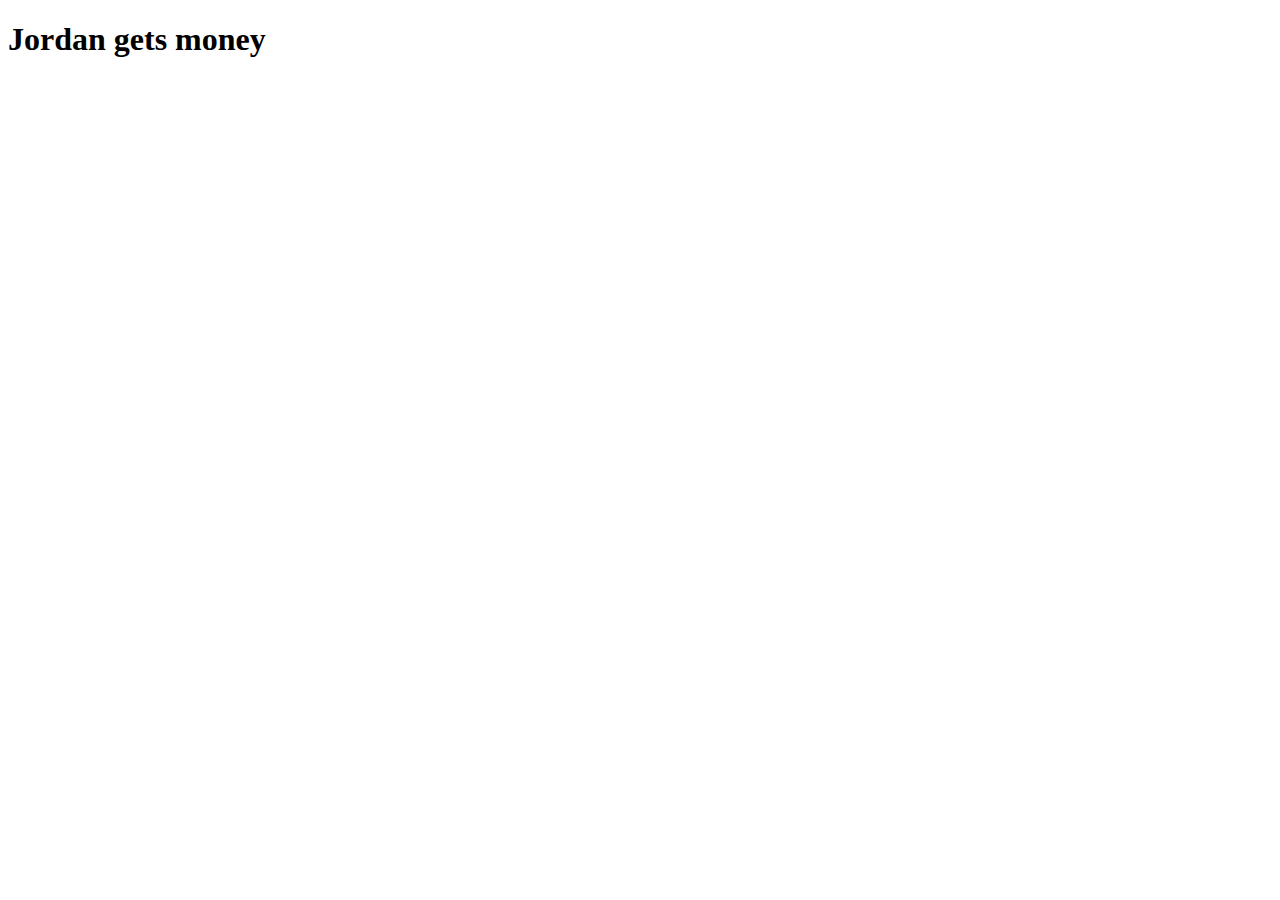
==== index.html @ 6d810dd6 "new profile" ====
<!DOCTYPE html>
<html lang="en">
<head>
    <meta charset="UTF-8">
    <meta name="viewport" content="width=<device-width>, initial-scale=1.0">
    <title>Document</title>
</head>
<body>
    <h1>Jordan gets money</h1>
</body>
</html>
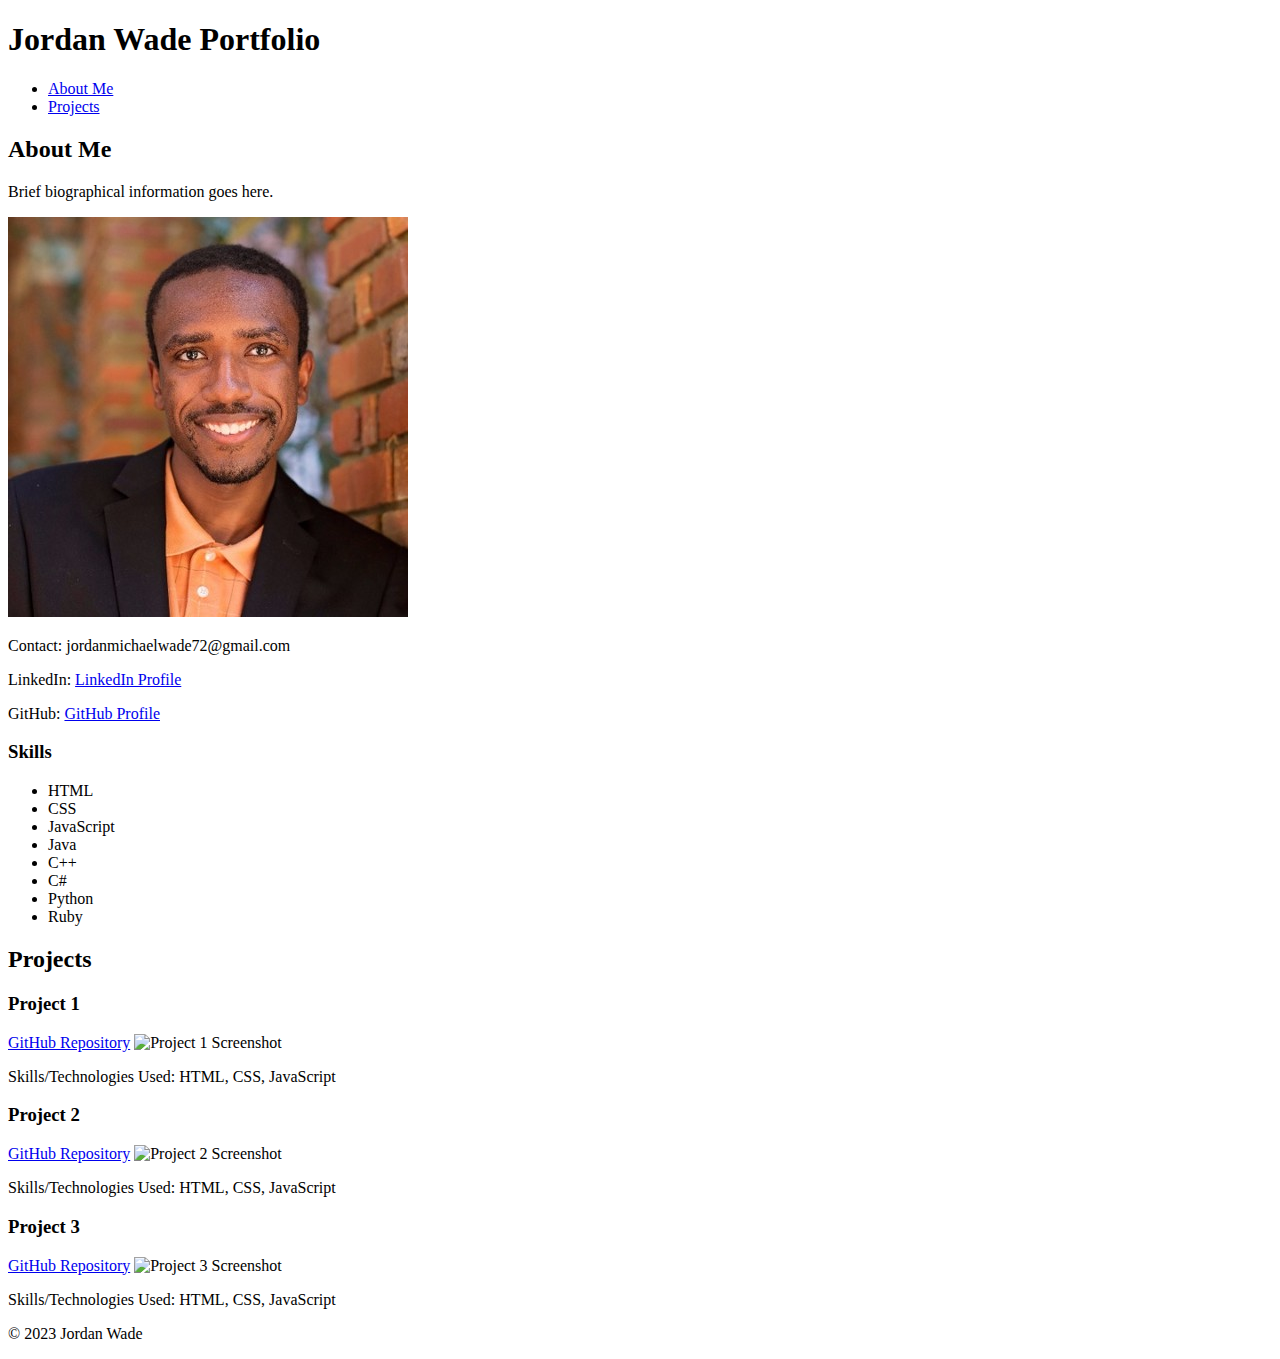
==== commit 4b4db75b: "draft" ====
--- a/index.html
+++ b/index.html
@@ -1,11 +1,71 @@
 <!DOCTYPE html>
-<html lang="en">
+<html>
 <head>
-    <meta charset="UTF-8">
-    <meta name="viewport" content="width=<device-width>, initial-scale=1.0">
-    <title>Document</title>
+    <title>Jordan Wade Professional Portfolio</title>
+    <link rel="stylesheet" type="text/css" href="styles.css">
 </head>
 <body>
-    <h1>Jordan gets money</h1>
+    <header>
+        <h1>Jordan Wade Portfolio</h1>
+        <nav>
+            <ul>
+                <li><a href="#about">About Me</a></li>
+                <li><a href="#projects">Projects</a></li>
+            </ul>
+        </nav>
+    </header>
+
+    <main class="container">
+        <section id="about" class="about-section">
+            <div class="about-content">
+                <h2>About Me</h2>
+                <p>Brief biographical information goes here.</p>
+                <img src="1516948553041.jpeg" alt="Your Photo">
+                <p>Contact: jordanmichaelwade72@gmail.com</p>
+                <p>LinkedIn: <a href="https://www.linkedin.com/in/jordan-wade-b0b7949a/">LinkedIn Profile</a></p>
+                <p>GitHub: <a href="https://github.com/Jwade1993">GitHub Profile</a></p>
+                <h3>Skills</h3>
+                <ul>
+                    <li>HTML</li>
+                    <li>CSS</li>
+                    <li>JavaScript</li>
+                    <li>Java</li>
+                    <li>C++</li>
+                    <li>C#</li>
+                    <li>Python</li>
+                    <li>Ruby</li>
+                    
+                </ul>
+            </div>
+        </section>
+
+        <section id="projects" class="projects-section">
+            <h2>Projects</h2>
+            <div class="project-grid">
+                <article>
+                    <h3>Project 1</h3>
+                    <a href="https://github.com/yourusername/project1">GitHub Repository</a>
+                    <img src="project1-screenshot.jpg" alt="Project 1 Screenshot">
+                    <p>Skills/Technologies Used: HTML, CSS, JavaScript</p>
+                </article>
+                <article>
+                    <h3>Project 2</h3>
+                    <a href="https://github.com/yourusername/project2">GitHub Repository</a>
+                    <img src="project2-screenshot.jpg" alt="Project 2 Screenshot">
+                    <p>Skills/Technologies Used: HTML, CSS, JavaScript</p>
+                </article>
+                <article>
+                    <h3>Project 3</h3>
+                    <a href="https://github.com/yourusername/project3">GitHub Repository</a>
+                    <img src="project3-screenshot.jpg" alt="Project 3 Screenshot">
+                    <p>Skills/Technologies Used: HTML, CSS, JavaScript</p>
+                </article>
+            </div>
+        </section>
+    </main>
+
+    <footer>
+        <p>&copy; 2023 Jordan Wade</p>
+    </footer>
 </body>
 </html>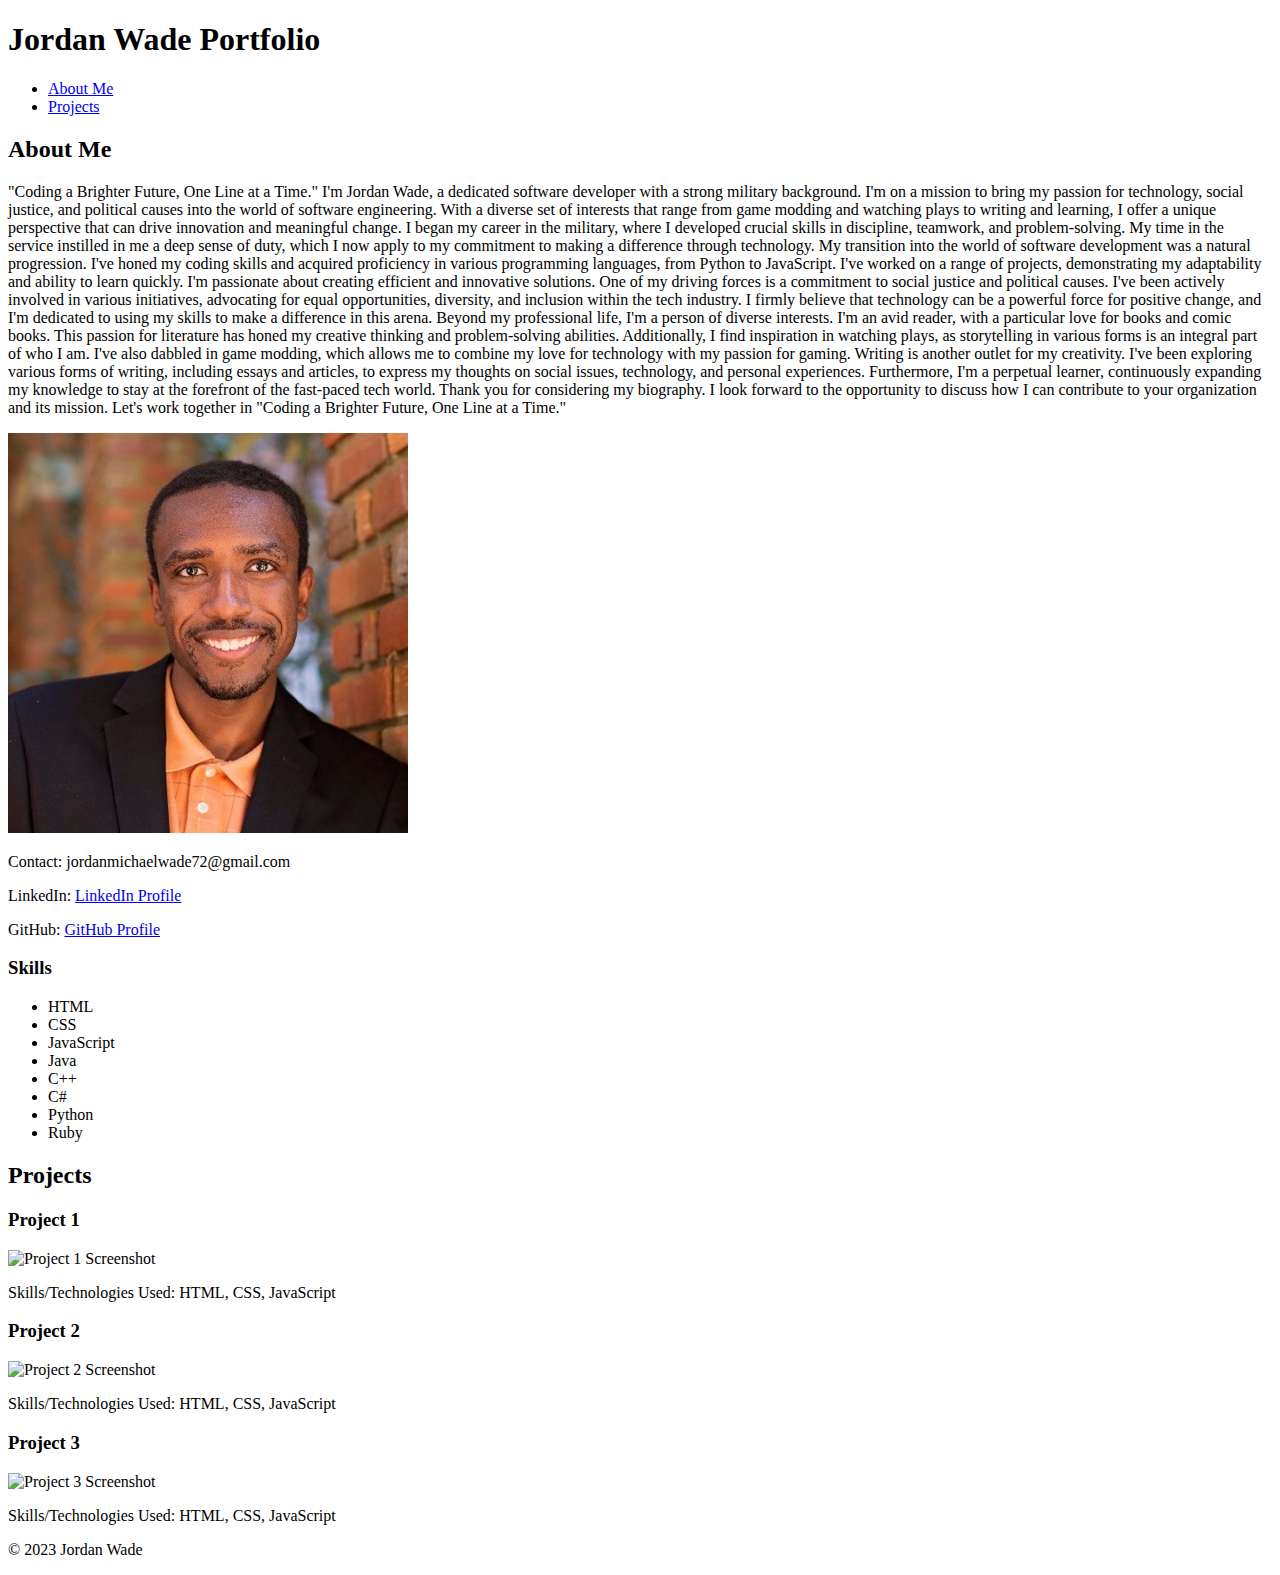
==== commit 3316016c: "draft2" ====
--- a/index.html
+++ b/index.html
@@ -2,6 +2,9 @@
 <html>
 <head>
     <title>Jordan Wade Professional Portfolio</title>
+    <link rel="preconnect" href="https://fonts.googleapis.com">
+<link rel="preconnect" href="https://fonts.gstatic.com" crossorigin>
+<link href="https://fonts.googleapis.com/css2?family=Raleway:wght@600&family=Roboto&display=swap" rel="stylesheet">
     <link rel="stylesheet" type="text/css" href="styles.css">
 </head>
 <body>
@@ -19,7 +22,7 @@
         <section id="about" class="about-section">
             <div class="about-content">
                 <h2>About Me</h2>
-                <p>Brief biographical information goes here.</p>
+                <p> "Coding a Brighter Future, One Line at a Time." I'm Jordan Wade, a dedicated software developer with a strong military background. I'm on a mission to bring my passion for technology, social justice, and political causes into the world of software engineering. With a diverse set of interests that range from game modding and watching plays to writing and learning, I offer a unique perspective that can drive innovation and meaningful change. I began my career in the military, where I developed crucial skills in discipline, teamwork, and problem-solving. My time in the service instilled in me a deep sense of duty, which I now apply to my commitment to making a difference through technology. My transition into the world of software development was a natural progression. I've honed my coding skills and acquired proficiency in various programming languages, from Python to JavaScript. I've worked on a range of projects, demonstrating my adaptability and ability to learn quickly. I'm passionate about creating efficient and innovative solutions. One of my driving forces is a commitment to social justice and political causes. I've been actively involved in various initiatives, advocating for equal opportunities, diversity, and inclusion within the tech industry. I firmly believe that technology can be a powerful force for positive change, and I'm dedicated to using my skills to make a difference in this arena. Beyond my professional life, I'm a person of diverse interests. I'm an avid reader, with a particular love for books and comic books. This passion for literature has honed my creative thinking and problem-solving abilities. Additionally, I find inspiration in watching plays, as storytelling in various forms is an integral part of who I am. I've also dabbled in game modding, which allows me to combine my love for technology with my passion for gaming. Writing is another outlet for my creativity. I've been exploring various forms of writing, including essays and articles, to express my thoughts on social issues, technology, and personal experiences. Furthermore, I'm a perpetual learner, continuously expanding my knowledge to stay at the forefront of the fast-paced tech world. Thank you for considering my biography. I look forward to the opportunity to discuss how I can contribute to your organization and its mission. Let's work together in "Coding a Brighter Future, One Line at a Time."</p>
                 <img src="1516948553041.jpeg" alt="Your Photo">
                 <p>Contact: jordanmichaelwade72@gmail.com</p>
                 <p>LinkedIn: <a href="https://www.linkedin.com/in/jordan-wade-b0b7949a/">LinkedIn Profile</a></p>
@@ -44,19 +47,16 @@
             <div class="project-grid">
                 <article>
                     <h3>Project 1</h3>
-                    <a href="https://github.com/yourusername/project1">GitHub Repository</a>
                     <img src="project1-screenshot.jpg" alt="Project 1 Screenshot">
                     <p>Skills/Technologies Used: HTML, CSS, JavaScript</p>
                 </article>
                 <article>
                     <h3>Project 2</h3>
-                    <a href="https://github.com/yourusername/project2">GitHub Repository</a>
                     <img src="project2-screenshot.jpg" alt="Project 2 Screenshot">
                     <p>Skills/Technologies Used: HTML, CSS, JavaScript</p>
                 </article>
                 <article>
                     <h3>Project 3</h3>
-                    <a href="https://github.com/yourusername/project3">GitHub Repository</a>
                     <img src="project3-screenshot.jpg" alt="Project 3 Screenshot">
                     <p>Skills/Technologies Used: HTML, CSS, JavaScript</p>
                 </article>
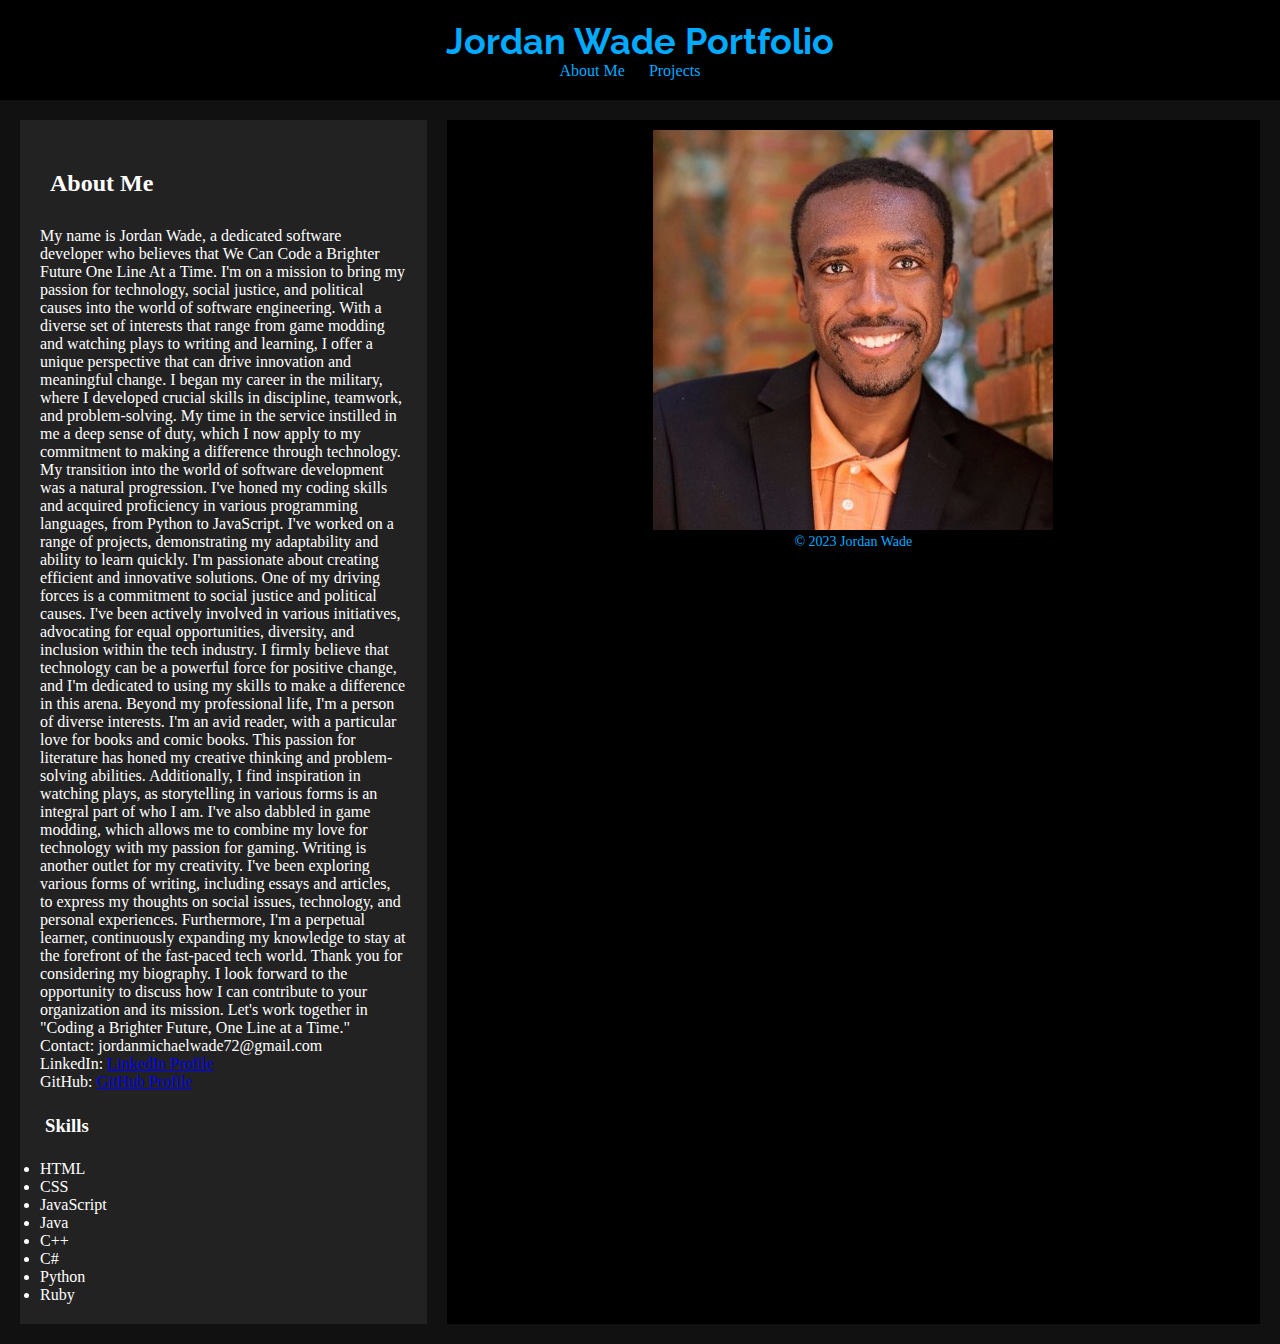
==== commit ff0f04db: "changed about to index" ====
--- a/index.html
+++ b/index.html
@@ -12,18 +12,19 @@
         <h1>Jordan Wade Portfolio</h1>
         <nav>
             <ul>
-                <li><a href="#about">About Me</a></li>
-                <li><a href="#projects">Projects</a></li>
+                <li><a href="about.html">About Me</a></li>
+                <li><a href="projects.html">Projects</a></li>
             </ul>
         </nav>
     </header>
 
     <main class="container">
         <section id="about" class="about-section">
-            <div class="about-content">
+            <div class="about-container">
                 <h2>About Me</h2>
-                <p> "Coding a Brighter Future, One Line at a Time." I'm Jordan Wade, a dedicated software developer with a strong military background. I'm on a mission to bring my passion for technology, social justice, and political causes into the world of software engineering. With a diverse set of interests that range from game modding and watching plays to writing and learning, I offer a unique perspective that can drive innovation and meaningful change. I began my career in the military, where I developed crucial skills in discipline, teamwork, and problem-solving. My time in the service instilled in me a deep sense of duty, which I now apply to my commitment to making a difference through technology. My transition into the world of software development was a natural progression. I've honed my coding skills and acquired proficiency in various programming languages, from Python to JavaScript. I've worked on a range of projects, demonstrating my adaptability and ability to learn quickly. I'm passionate about creating efficient and innovative solutions. One of my driving forces is a commitment to social justice and political causes. I've been actively involved in various initiatives, advocating for equal opportunities, diversity, and inclusion within the tech industry. I firmly believe that technology can be a powerful force for positive change, and I'm dedicated to using my skills to make a difference in this arena. Beyond my professional life, I'm a person of diverse interests. I'm an avid reader, with a particular love for books and comic books. This passion for literature has honed my creative thinking and problem-solving abilities. Additionally, I find inspiration in watching plays, as storytelling in various forms is an integral part of who I am. I've also dabbled in game modding, which allows me to combine my love for technology with my passion for gaming. Writing is another outlet for my creativity. I've been exploring various forms of writing, including essays and articles, to express my thoughts on social issues, technology, and personal experiences. Furthermore, I'm a perpetual learner, continuously expanding my knowledge to stay at the forefront of the fast-paced tech world. Thank you for considering my biography. I look forward to the opportunity to discuss how I can contribute to your organization and its mission. Let's work together in "Coding a Brighter Future, One Line at a Time."</p>
-                <img src="1516948553041.jpeg" alt="Your Photo">
+                
+                <p>My name is Jordan Wade, a dedicated software developer who believes that We Can Code a Brighter Future One Line At a Time. I'm on a mission to bring my passion for technology, social justice, and political causes into the world of software engineering. With a diverse set of interests that range from game modding and watching plays to writing and learning, I offer a unique perspective that can drive innovation and meaningful change. I began my career in the military, where I developed crucial skills in discipline, teamwork, and problem-solving. My time in the service instilled in me a deep sense of duty, which I now apply to my commitment to making a difference through technology. My transition into the world of software development was a natural progression. I've honed my coding skills and acquired proficiency in various programming languages, from Python to JavaScript. I've worked on a range of projects, demonstrating my adaptability and ability to learn quickly. I'm passionate about creating efficient and innovative solutions. One of my driving forces is a commitment to social justice and political causes. I've been actively involved in various initiatives, advocating for equal opportunities, diversity, and inclusion within the tech industry. I firmly believe that technology can be a powerful force for positive change, and I'm dedicated to using my skills to make a difference in this arena. Beyond my professional life, I'm a person of diverse interests. I'm an avid reader, with a particular love for books and comic books. This passion for literature has honed my creative thinking and problem-solving abilities. Additionally, I find inspiration in watching plays, as storytelling in various forms is an integral part of who I am. I've also dabbled in game modding, which allows me to combine my love for technology with my passion for gaming. Writing is another outlet for my creativity. I've been exploring various forms of writing, including essays and articles, to express my thoughts on social issues, technology, and personal experiences. Furthermore, I'm a perpetual learner, continuously expanding my knowledge to stay at the forefront of the fast-paced tech world. Thank you for considering my biography. I look forward to the opportunity to discuss how I can contribute to your organization and its mission. Let's work together in "Coding a Brighter Future, One Line at a Time."</p>
+                
                 <p>Contact: jordanmichaelwade72@gmail.com</p>
                 <p>LinkedIn: <a href="https://www.linkedin.com/in/jordan-wade-b0b7949a/">LinkedIn Profile</a></p>
                 <p>GitHub: <a href="https://github.com/Jwade1993">GitHub Profile</a></p>
@@ -42,30 +43,9 @@
             </div>
         </section>
 
-        <section id="projects" class="projects-section">
-            <h2>Projects</h2>
-            <div class="project-grid">
-                <article>
-                    <h3>Project 1</h3>
-                    <img src="project1-screenshot.jpg" alt="Project 1 Screenshot">
-                    <p>Skills/Technologies Used: HTML, CSS, JavaScript</p>
-                </article>
-                <article>
-                    <h3>Project 2</h3>
-                    <img src="project2-screenshot.jpg" alt="Project 2 Screenshot">
-                    <p>Skills/Technologies Used: HTML, CSS, JavaScript</p>
-                </article>
-                <article>
-                    <h3>Project 3</h3>
-                    <img src="project3-screenshot.jpg" alt="Project 3 Screenshot">
-                    <p>Skills/Technologies Used: HTML, CSS, JavaScript</p>
-                </article>
-            </div>
-        </section>
-    </main>
-
-    <footer>
-        <p>&copy; 2023 Jordan Wade</p>
-    </footer>
-</body>
-</html>+        <footer>
+            <img src="happy.jpeg" alt="Your Photo">
+            <p>&copy; 2023 Jordan Wade</p>
+        </footer>
+    </body>
+    </html>--- a/styles.css
+++ b/styles.css
@@ -0,0 +1,147 @@
+/* Reset some default styles to start with a clean slate */
+body, h1, p, ul {
+    margin: 0;
+    padding: 0;
+    box-sizing: border-box;
+}
+
+/* Style the header with a futuristic background */
+header {
+    background-color: #000;
+    color: #00aaff; /* Blue color for a high-tech feel */
+    text-align: center;
+    padding: 20px;
+}
+
+/* Use a futuristic font (you can include the font via Google Fonts) */
+header h1 {
+    font-family: 'Raleway', sans-serif;
+    font-size: 36px;
+}
+
+h2 {
+    padding:10px;
+}
+
+h3{
+    padding:5px;
+}
+
+nav ul {
+    list-style: none;
+}
+
+nav ul li {
+    display: inline;
+    margin-right: 20px;
+}
+
+nav a {
+    text-decoration: none;
+    color: #00aaff;
+}
+
+/* Main container with dark background */
+.container {
+    display: grid;
+    grid-template-columns: 1fr 2fr;
+    grid-gap: 20px;
+    padding: 20px;
+    background-color: #111; /* Dark background to create a futuristic contrast */
+}
+
+#about {
+    background-color: #222;
+    padding: 20px;
+    color: #fff; /* Silver or white text color for the About Me section */
+}
+
+#about .about-content {
+    display: flex;
+    flex-direction: column;
+    align-items: center;
+}
+
+#about img {
+    max-width: 100%;
+}
+
+
+/* Unique styles for the Projects section */
+#projects {
+    background-color: #333;
+    padding: 20px;
+    color: #00ffcc; /* Different text color for the Projects section */
+}
+
+#projects .project-grid {
+    display: grid;
+    grid-template-columns: repeat(auto-fit, minmax(250px, 1fr));
+    grid-gap: 20px;
+}
+
+/* Styles for the articles within the project grid */
+#projects article {
+    background-color: #444; /* Different background color for project articles */
+    padding: 10px;
+    border: 1px solid #00ffcc;
+    border-radius: 10px;
+}
+
+/* Style the articles within the project grid */
+article {
+    background-color: #000; /* Darker project backgrounds */
+    padding: 10px;
+    border: 1px solid #00aaff; /* Blue borders */
+    border-radius: 10px;
+}
+
+
+
+/* Style the footer with a futuristic feel */
+    footer {
+        background-color: #000;
+        color: #00aaff;
+        text-align: center;
+        padding: 10px;
+        font-size: 14px;
+    }
+
+    #about footer {
+         /* Set the background image and control its size and properties */
+        background-image: url("happy.jpeg");
+         background-size:cover; /* Scales the image to cover the entire footer */
+         background-repeat: no-repeat; /* Prevents the image from repeating */
+         background-position:center center; ; /* Center the image horizontally and vertically */
+
+    }
+
+    img {
+
+        height: auto;
+        max-width: 100%;
+    }
+
+    .project1 {
+        /* CSS styles for the special image */
+        width: 100%;
+        border: 2px solid #00f;
+        border-radius: 10px;
+        max-width: 200px;
+    }
+
+    .project2 {
+        /* CSS styles for the special image */
+        width: 100%;
+        border: 2px solid #00f;
+        border-radius: 10px;
+        max-width: 200px;
+    }
+
+    .project3 {
+        /* CSS styles for the special image */
+        width: 100%;
+        border: 2px solid #00f;
+        border-radius: 10px;
+        max-width: 200px;
+    }